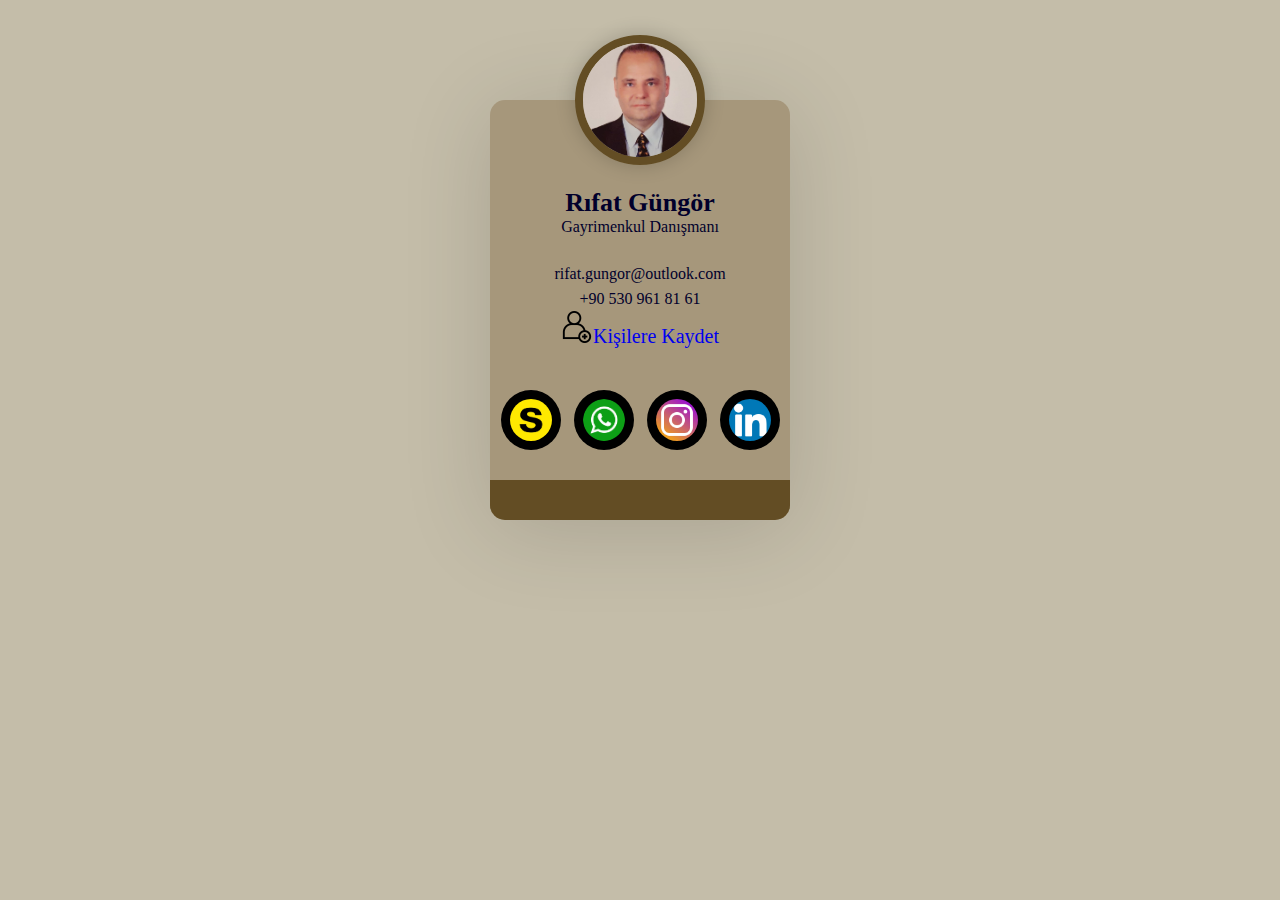
==== index.html @ be790097 "Update index.html" ====
<!DOCTYPE html>
<html lang="en">
<head>
    <meta charset="UTF-8">
    <meta http-equiv="X-UA-Compatible" content="IE=edge">
    <meta name="viewport" content="width=device-width, initial-scale=1.0">
    <link rel="stylesheet" href="https://cdnjs.cloudflare.com/ajax/libs/font-awesome/5.15.3/css/all.min.css"/>
    <link rel="stylesheet" href="style.css">
    <title>Rıfat Güngör</title>
</head>
<!-- Google tag (gtag.js) -->
<script async src="https://www.googletagmanager.com/gtag/js?id=G-NE37NFLGYW"></script>
<script>
  window.dataLayer = window.dataLayer || [];
  function gtag(){dataLayer.push(arguments);}
  gtag('js', new Date());

  gtag('config', 'G-NE37NFLGYW');
</script>
<body>
    <div class="card">
        <div class="card-header">
            <img src="profile.jpeg" alt="Profile Image" class="profile-img">
        </div>
        <div class="card-body">
            <h2 class="name">Rıfat Güngör</h2>
            <p class="mail">Gayrimenkul Danışmanı</p>
            <br>
            <table style="table-layout: fixed; width: 100%; border: none;">
                <tr>
                    <td><a href="mailto:rifat.gungor@outlook.com" class="mail">rifat.gungor@outlook.com</a></td>
                </tr>
                <tr>
                    <td><a href="tel:+905309618161" class="mail">+90 530 961 81 61</a></td>
                </tr>
                <tr>
                    <td><a href="documents/vcard.vcf"><img src="icons/save_contact.png" style="width:32px;height:32px;">Kişilere Kaydet</a></td>
                </tr>
            </table>
        </div>
        <div class="social-links">
            <a href="https://alirizagayrimenkul.sahibinden.com/emlak?sorting=storeShowcase&userId=aUlL552Fp-W83jYK0zQJhtg&display=list" class="social-icon"><img src="icons/sahibinden.jpg" style="width:42px;height:42px;border-radius: 50%;"></a>
            <a href="https://wa.me/905309618161" class="social-icon"><img src="icons/whatsapp.png" style="width:42px;height:42px;border-radius: 50%;"></a>
            <a href="https://www.instagram.com/s.rifatgngr/" class="social-icon"><img src="icons/instagram.png" style="width:42px;height:42px;border-radius: 50%;"></a>
            <a href="https://www.linkedin.com/in/rifatgungor/" class="social-icon"><img src="icons/linkedin.jpg" style="width:42px;height:42px;border-radius: 50%;"></a>
        </div>

        <div class="card-footer">
        </div>
    </div>

    <script>
        var saveBtn = document.getElementById("save-btn");
        saveBtn.addEventListener("click", function () {
          // Get the contact information from the website
          var contact = {
            name: "Rıfat Güngör",
            phone: "+90-530-961-8161",
            email: "rifat.gungor@outlook.com"
          };
          // create a vcard file
          var vcard = "BEGIN:VCARD\nVERSION:4.0\nFN:" + contact.name + "\nTEL;TYPE=work,voice:" + contact.phone + "\nEMAIL:" + contact.email + "\nEND:VCARD";
          var blob = new Blob([vcard], { type: "text/vcard" });
          var url = URL.createObjectURL(blob);
          
          const newLink = document.createElement('a');
          newLink.download = contact.name + ".vcf";
          newLink.textContent = contact.name;
          newLink.href = url;
          
          newLink.click();
    });
    </script>
</body>
</html>
---- style.css ----
* {
    margin: 0;
    padding: 0;
    box-sizing: border-box;
    text-decoration: none;
    transition: 0.3s;
}

body {
    font-family: "Montserrat";
    background-color: #c4bda9;
    color: #fdfdfd;
}

.card {
    max-width: 300px;
    margin: 100px auto 0;
    background-color: #a6977b;
    box-shadow: 0 10px 90px #00000024;
    text-align: center;
    font-size: 20px;
    border-radius: 15px;
}

.card .card-header {
    position: relative;
    height: 48px;
}


.card .card-header .profile-img {
    width: 130px;
    height: 130px;
    border-radius: 1000px;
    position: absolute;
    left: 50%;
    transform: translate(-50%, -50%);
    border: 8px solid #634d24;
    box-shadow: 0 0 20px #00000033;
}

.card .card-header .profile-img:hover {
    width: 180px;
    height: 180px;
    border: 8px solid #634d24;
}


.card .card-body {
    padding: 10px 40px;
}

.card .card-body .name {
    margin-top: 30px;
    font-size: 26px;
    font-weight: bold;
    color: #01002b;
}

.card .card-body .name:hover {
    margin-top: 30px;
    font-size: 29px;
    color: #01002b;
}

.card .card-body .mail {
    font-size: 16px;
    color: #01002b;
}

.card .card-body .mail:hover {
    font-size: 18px;
    color: #01002b;
}

.card .card-body .job {
    margin-top: 10px;
    font-size: 14px;
}


.card .social-links {
    display: flex;
    justify-content: center;
    align-items: center;
    margin-top: 30px;
}

.card .social-links .social-icon {
    display: inline-flex;
    align-items: center;
    justify-content: center;
    height: 60px;
    width: 60px;
    background-color: #000000;
    color: #ffffff;
    font-size: 20px;
    border-radius: 100%;
    text-decoration: none;
    margin: 0 13px 30px 0;
}

.card .social-links .social-icon:last-child {
    margin-right: 0;
}

.card .social-links .social-icon:hover {
    background-color: #000000;
    height: 75px;
    width: 75px;
    text-decoration: none;
}


.card .card-footer {
    background-color: #634d24;
    border-bottom-left-radius: 15px;
    border-bottom-right-radius: 15px;
    padding: 20px 0 20px 0;
}

.card .card-footer .count {
    font-size: 14px;
}


@media screen and (max-width: 575px) {
    .card {
        width: 96%;
    }

    .card .card-body {
        padding: 10px 20px;
    }
}
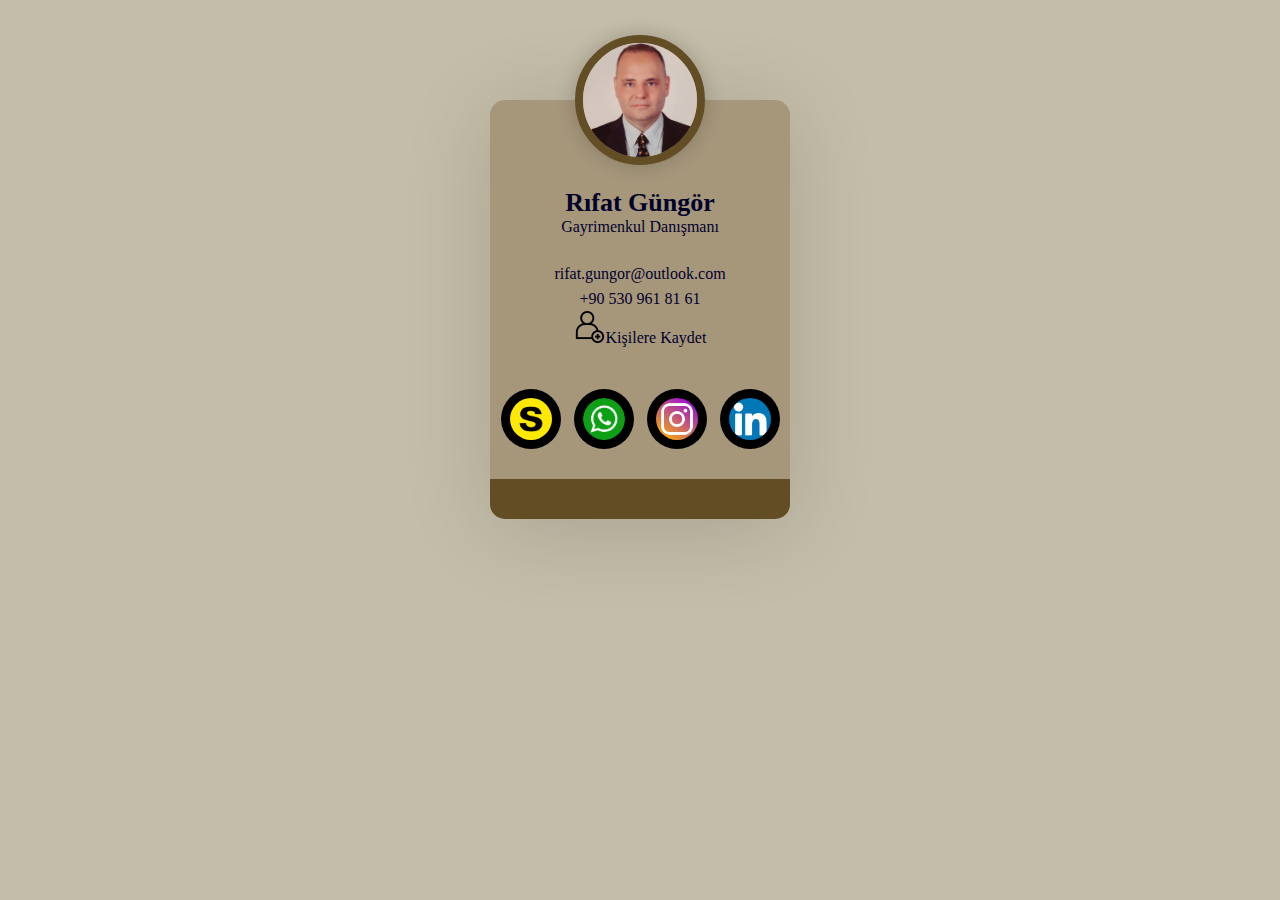
==== commit fb19acbd: "Update index.html" ====
--- a/index.html
+++ b/index.html
@@ -34,7 +34,7 @@
                     <td><a href="tel:+905309618161" class="mail">+90 530 961 81 61</a></td>
                 </tr>
                 <tr>
-                    <td><a href="documents/vcard.vcf"><img src="icons/save_contact.png" style="width:32px;height:32px;">Kişilere Kaydet</a></td>
+                    <td class="mail"><a href="documents/vcard.vcf"><img src="icons/save_contact.png" style="width:32px;height:32px;"></a>Kişilere Kaydet</td>
                 </tr>
             </table>
         </div>
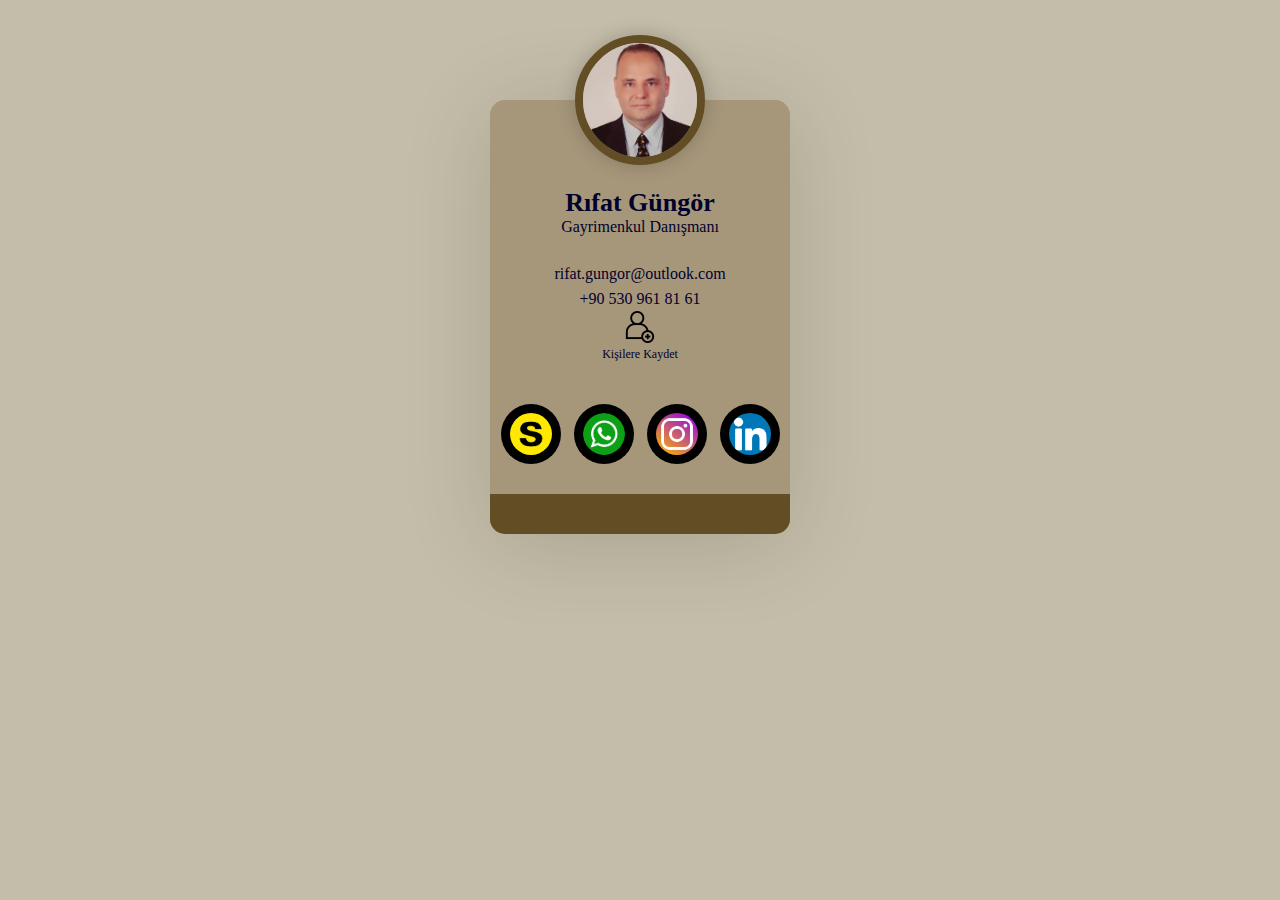
==== commit 4eb4f933: "Update index.html" ====
--- a/index.html
+++ b/index.html
@@ -34,7 +34,7 @@
                     <td><a href="tel:+905309618161" class="mail">+90 530 961 81 61</a></td>
                 </tr>
                 <tr>
-                    <td class="mail"><a href="documents/vcard.vcf"><img src="icons/save_contact.png" style="width:32px;height:32px;"></a>Kişilere Kaydet</td>
+                    <td class="mail" style="font-size: 12px;"><a href="documents/vcard.vcf"><img src="icons/save_contact.png" style="width:32px;height:32px;"></a><br>Kişilere Kaydet</td>
                 </tr>
             </table>
         </div>
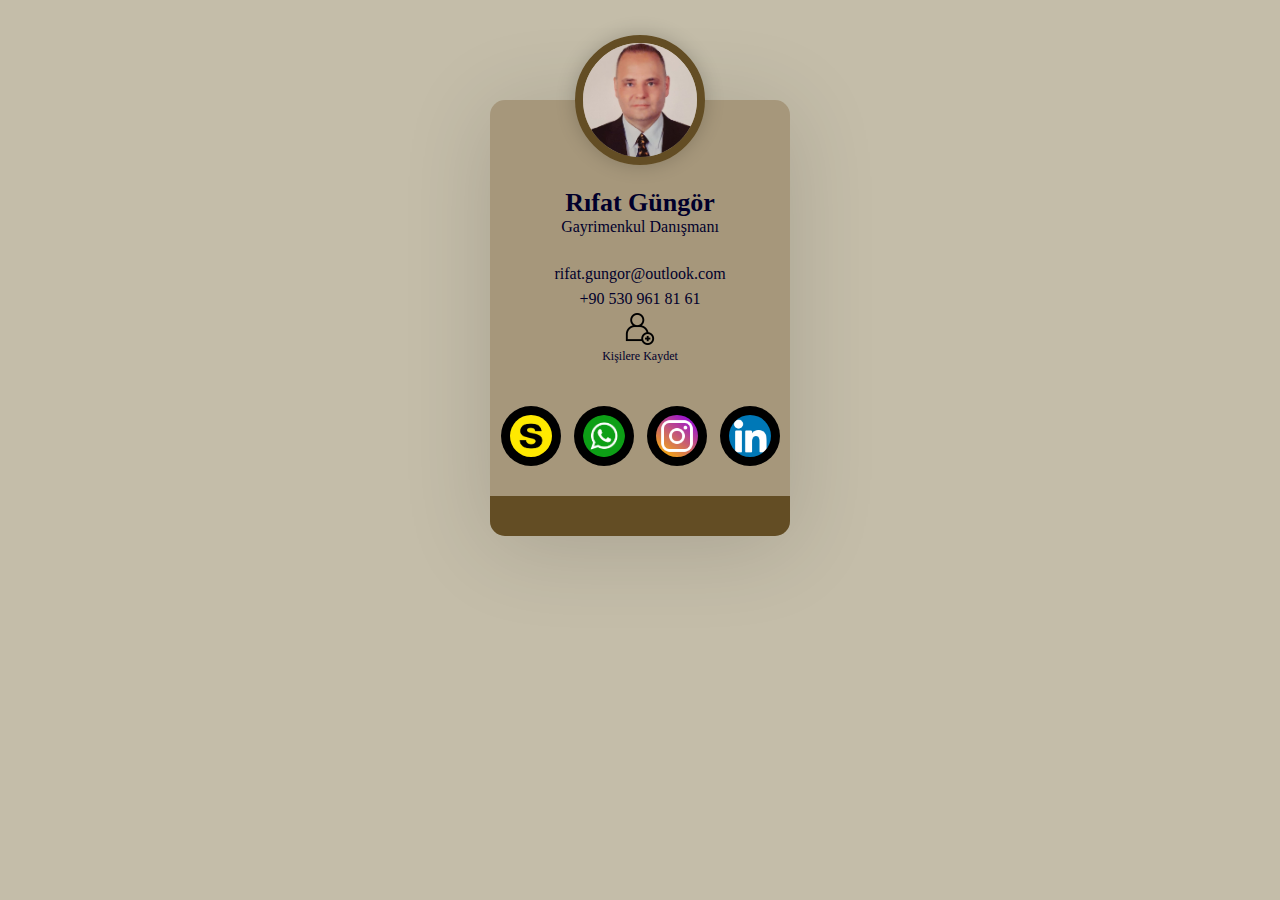
==== commit b5c4fe23: "Update index.html" ====
--- a/index.html
+++ b/index.html
@@ -32,6 +32,8 @@
                 </tr>
                 <tr>
                     <td><a href="tel:+905309618161" class="mail">+90 530 961 81 61</a></td>
+                </tr>
+                <tr>
                 </tr>
                 <tr>
                     <td class="mail" style="font-size: 12px;"><a href="documents/vcard.vcf"><img src="icons/save_contact.png" style="width:32px;height:32px;"></a><br>Kişilere Kaydet</td>
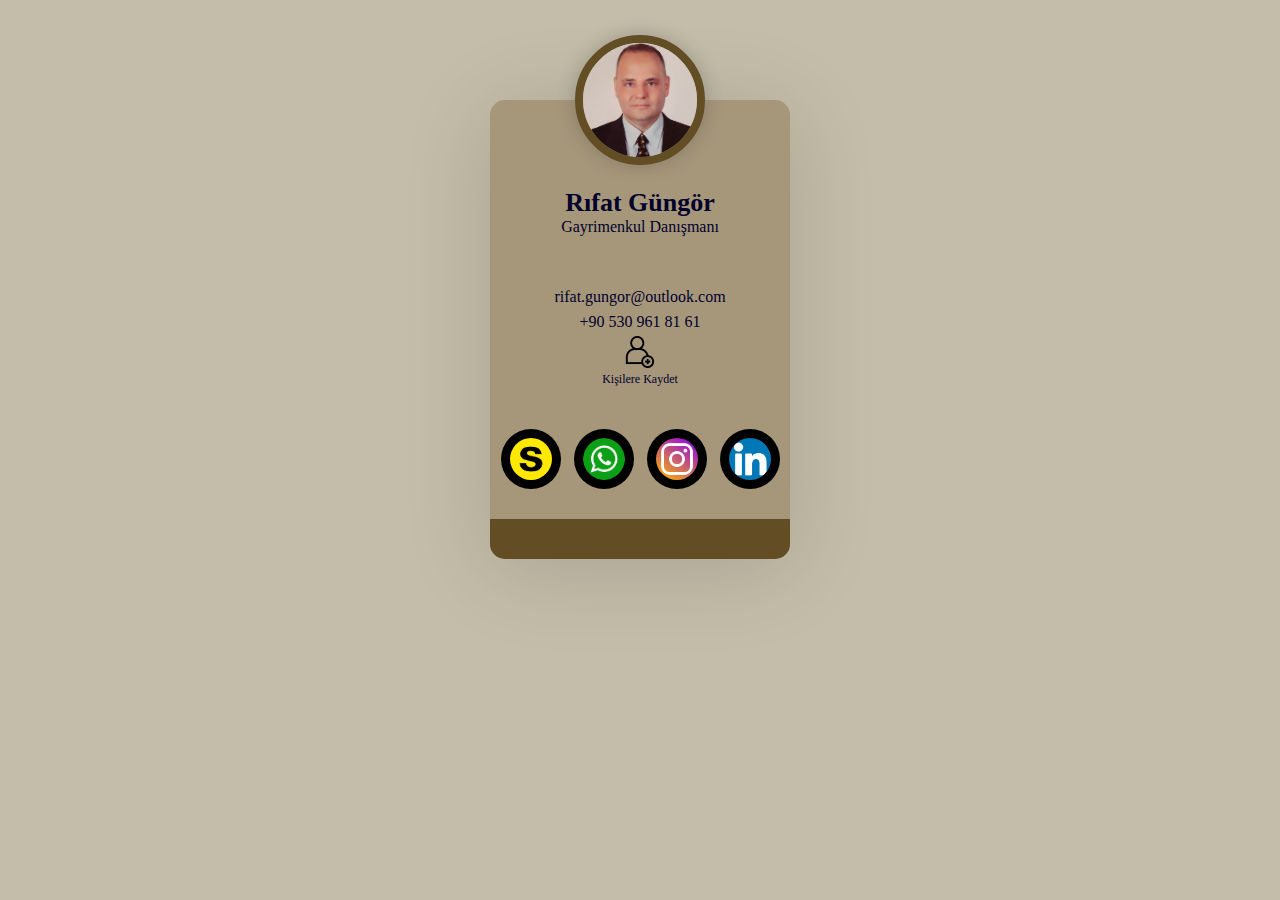
==== commit 3b9f9816: "Update index.html" ====
--- a/index.html
+++ b/index.html
@@ -34,6 +34,7 @@
                     <td><a href="tel:+905309618161" class="mail">+90 530 961 81 61</a></td>
                 </tr>
                 <tr>
+                    <br>
                 </tr>
                 <tr>
                     <td class="mail" style="font-size: 12px;"><a href="documents/vcard.vcf"><img src="icons/save_contact.png" style="width:32px;height:32px;"></a><br>Kişilere Kaydet</td>
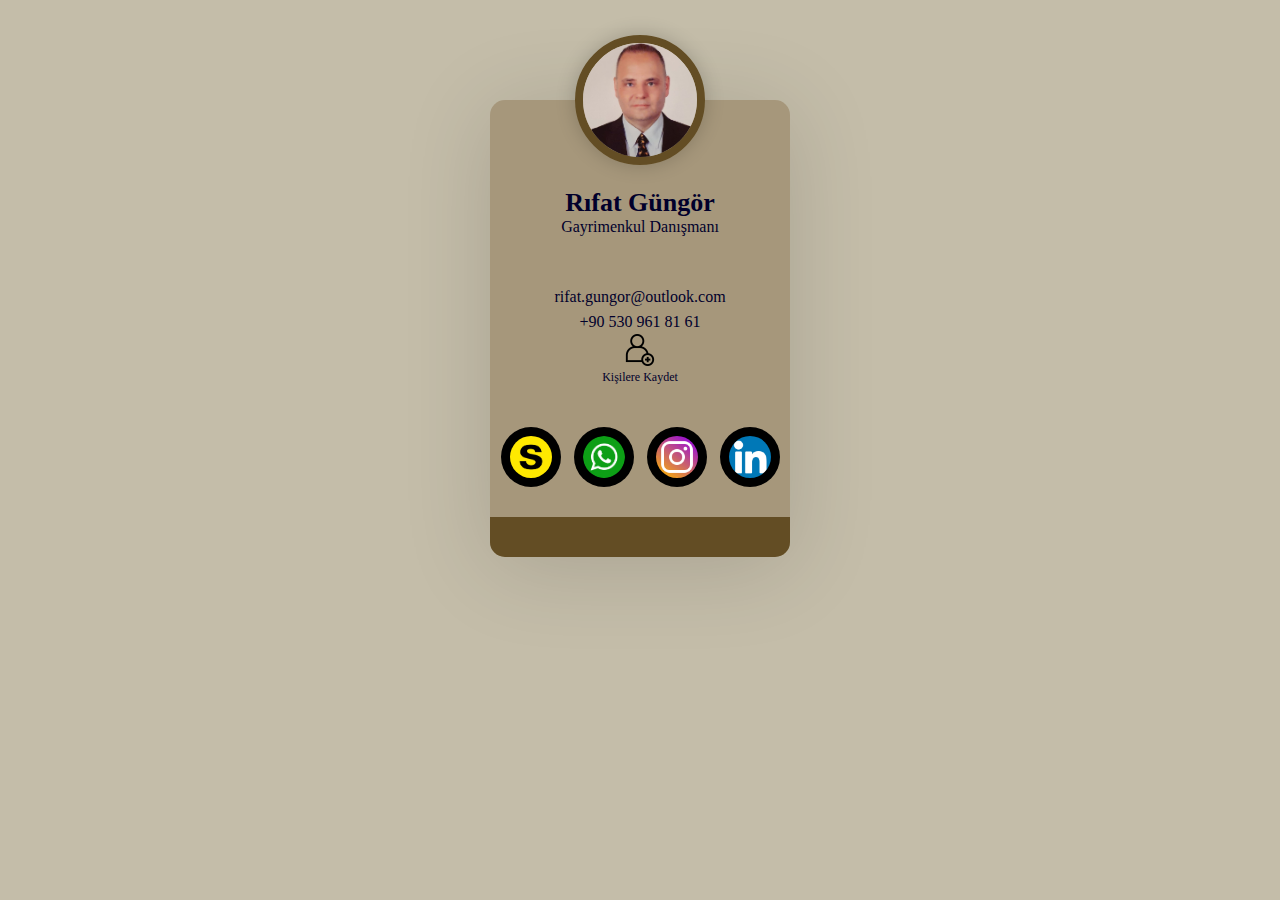
==== commit f4cff865: "Update index.html" ====
--- a/index.html
+++ b/index.html
@@ -35,9 +35,7 @@
                 </tr>
                 <tr>
                     <br>
-                </tr>
-                <tr>
-                    <td class="mail" style="font-size: 12px;"><a href="documents/vcard.vcf"><img src="icons/save_contact.png" style="width:32px;height:32px;"></a><br>Kişilere Kaydet</td>
+                    <td class="mail" style="font-size: 12px;"><a href="documents/Rifat Gungor.vcf"><img src="icons/save_contact.png" style="width:32px;height:32px;"></a><br>Kişilere Kaydet</td>
                 </tr>
             </table>
         </div>
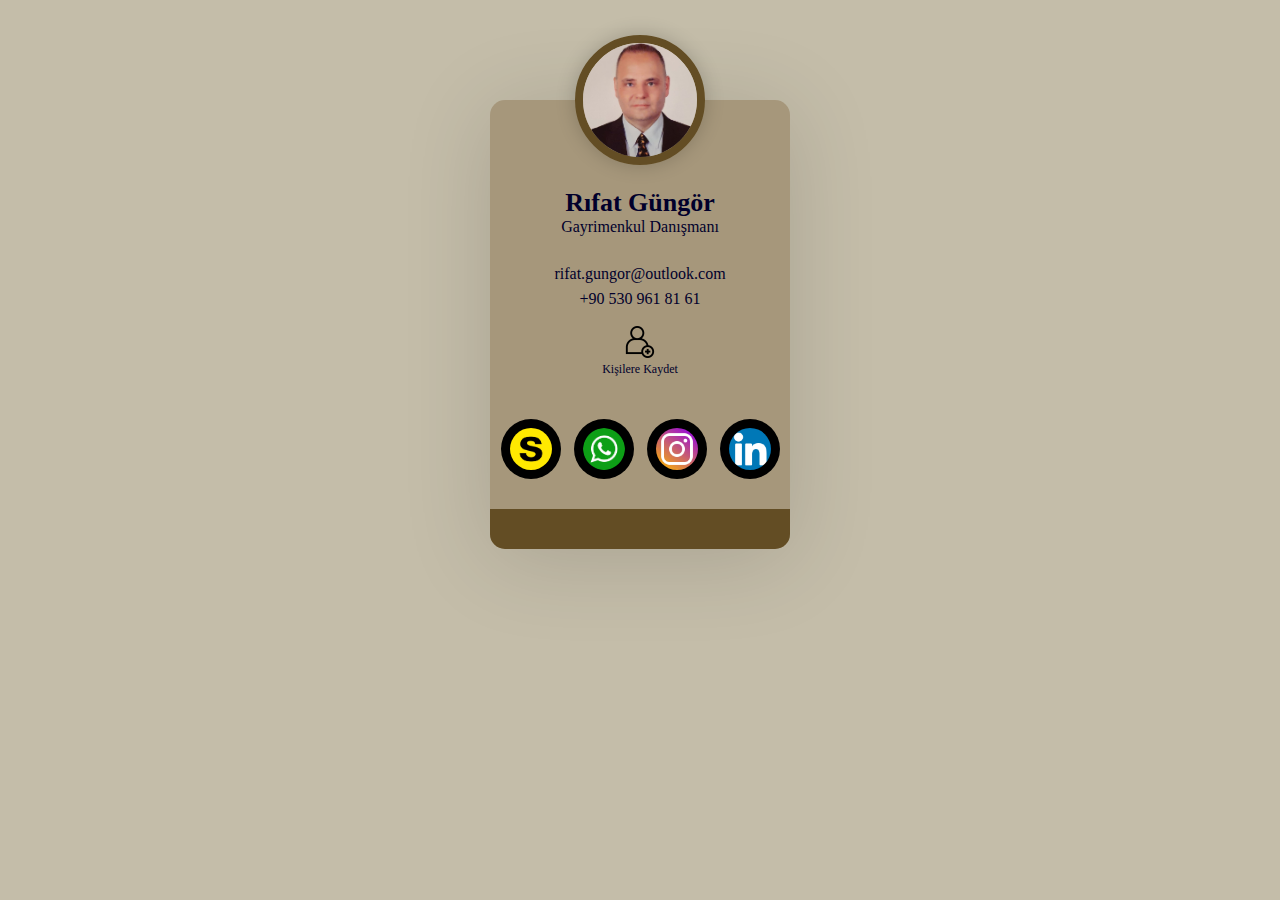
==== commit b8dbdc1c: "Update index.html" ====
--- a/index.html
+++ b/index.html
@@ -34,8 +34,7 @@
                     <td><a href="tel:+905309618161" class="mail">+90 530 961 81 61</a></td>
                 </tr>
                 <tr>
-                    <br>
-                    <td class="mail" style="font-size: 12px;"><a href="documents/Rifat Gungor.vcf"><img src="icons/save_contact.png" style="width:32px;height:32px;"></a><br>Kişilere Kaydet</td>
+                    <td class="mail" style="font-size: 12px;"><br><a href="documents/Rifat Gungor.vcf"><img src="icons/save_contact.png" style="width:32px;height:32px;"></a><br>Kişilere Kaydet</td>
                 </tr>
             </table>
         </div>
